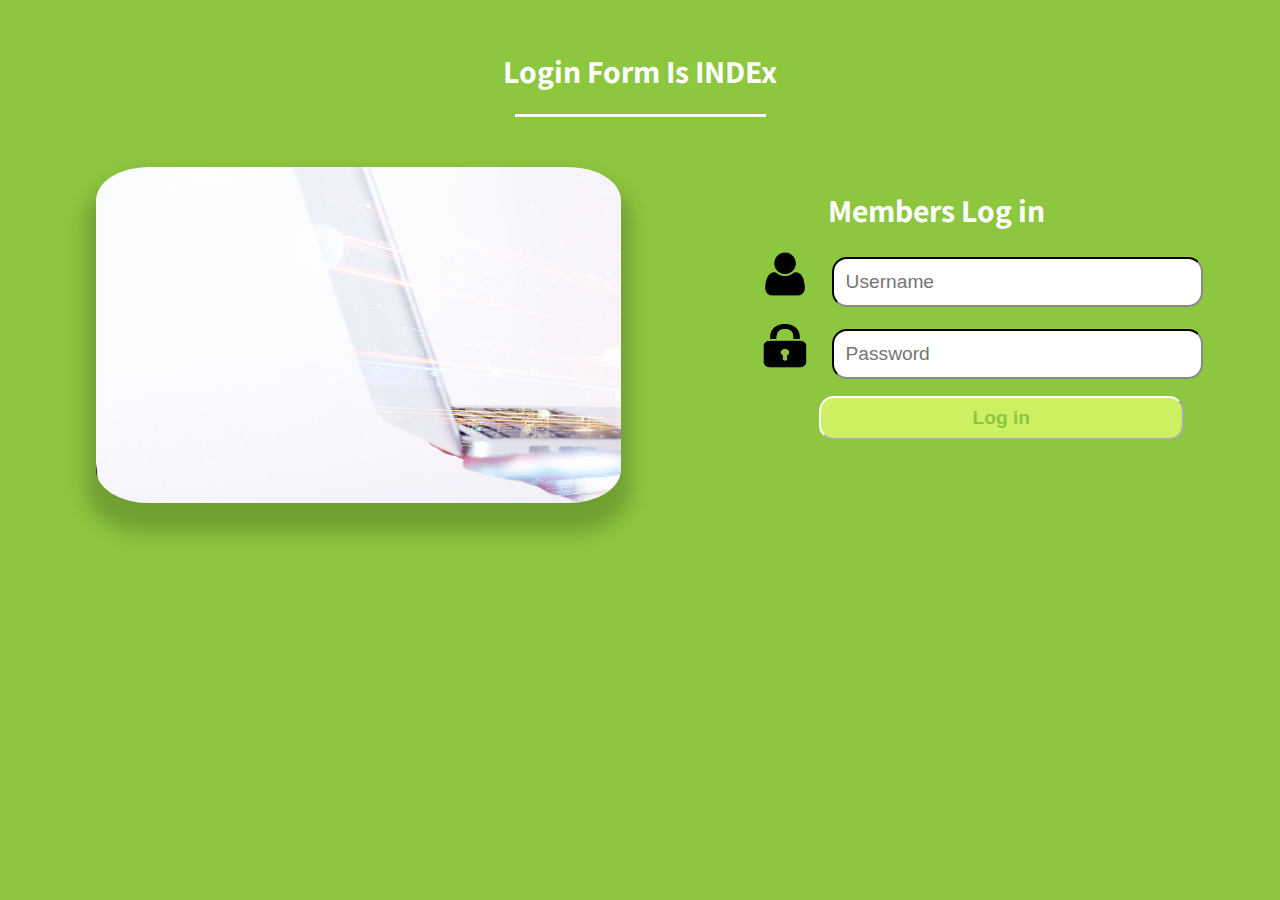
==== index.html @ b6637ca9 "Edit pic3" ====
<!DOCTYPE html>
<html lang="en">
<head>
    <meta charset="UTF-8">
    <meta name="viewport" content="width=device-width, initial-scale=1.0">
    <meta http-equiv="X-UA-Compatible" content="ie=edge">
    <link rel="stylesheet" href="./prototype.css">
    <script src="prototype.js"></script> 
    <style>
        @import url('https://fonts.googleapis.com/css?family=Assistant');
    </style>
</head>
<body>
    <div class="headerM">
        <img width="194" height="70" src="assets/image/logo AIS/Advanc_logo.png">
    </div>
    <div class="header">
        <h1> Login Form Is INDEx</h1>
        <hr width="250" size="4" style="background-color: ivory;max-width: 100%;">
    </div>

    <div class="container">
        <div class="boxA">
            <img class="img2" width="525" hight="330" src="assets/image/icon - page login (Register)/business-bg-endpoint-parallax.jpg">
        </div>
        <div class="boxB">
            <div class="main" id="id01">
                <form name="myform">
                    <div class="mmM">
                        <div>
                            <img style=" border-radius: 10%;width: 44px;height: 44px;max-width: 100%;" src="assets/image/icon - page login (Register)/lock.png">
                        </div>
                        <div>
                            <h1 style="text-align: left;margin: 4px 0px 20px -10px;font-family: Assistant;font-size: 37px"> Members Log in</h1>
                        </div>
                    </div >

                    <div class="mmP">
                        <h1> Members Log in</h1>
                    </div>
                    <div class="icon">
                        <div class="imgIcon">
                            <img class="img22" src="assets/image/icon - page login (Register)/user-icon-symbol-vector-300x300.png">
                        </div>
                        <div class="text1">
                            <input type="text" placeholder="  Username" id="username" required>
                        </div>   
                    </div>
                    <br>
                    <div class="key">
                        <div class="imgIcon">
                            <img class="img22" src="assets/image/icon - page login (Register)/lock.png">
                        </div>
                        <div class="text1">
                            <input type="text" placeholder="  Password" id="password" required>
                        </div>
                    </div>
                    <br>
                    <div class="btn">
                       <div class="space">

                       </div>
                       
                       <div>
                        <button id="myBtn" class="input2">Log in</button>     

                        <div id="myModal" class="modal">
                            <div class="modal-content">
                            <span class="close">&times;</span>
                                
                                <div class="lds-ring"><div></div></div>
                               
                                <p class="p1" >LOADING...</p>
                                
                                <p class="p2" >Provisioning Site</p>
                                <p class="p3" > Please wait while the sites are being provisioned</p>
                            </div>
                        </div>


                        <div id="myModal2" class="modal">
                            <div class="modal-content">
                            <span class="close2">&times;</span>
                                    
                                <div class="svg-icon-success">
                                    <svg xmlns="http://www.w3.org/2000/svg" viewBox="0 0 90.27 90.27">
                                        <circle class="circle" cx="45.14" cy="45.14" r="45.14"/>
                                        <polyline class="circle-check" points="63.4 28.8 37.93 63.47 24.87 50.52"/>
                                    </svg>
                                </div> 

                                <div style="margin: 30px 0px 0px 0px;width:100%">
                                    <a class="input3" style="color: #ffffff;width: 350px">Log in Successfully</a>
                                </div>
                            </div>
                        </div>



<br>

<!--                             <div id="myModal2" class="modal">          
                                    <div class="modal-content">
                                        <span class="close">&times;</span>
                                        <div class="svg-icon-success">
                                                <svg xmlns="http://www.w3.org/2000/svg" viewBox="0 0 90.27 90.27">
                                                    <circle class="circle" cx="45.14" cy="45.14" r="45.14"/>
                                                    <polyline class="circle-check" points="63.4 28.8 37.93 63.47 24.87 50.52"/>
                                                </svg>
                                                </div> 
                                                <br>
                                                <br>
                                                <a class="input3" >Log in Successfully</a>                   
                                    </div>
                                    </div> -->
                              
                                    </div>
                        </div>
                    </div>
                </form>
            </div>
        </div>
    </div>

</body>
<script src="t2.js"></script>

</html>
---- prototype.css ----
body{
    margin: 50px 50px;
    background-color: #8DC63F;
}

.header{
    grid-area: header;
    align-self: center;
    text-align: center;
}

.headerM{
  display: none;
}

h1{
    text-align: center;
    color: white;
    font-family: Assistant;
}

.img2{
    border-radius: 10%;
    box-shadow: 0 20px 20px 10px rgba(0, 0, 0, 0.2);
    max-width: 100%; 
    margin: 0px 5px 0px 0px;
}

.img22{
    border-radius: 0%;
    max-width: 100%; 
    height: 44px;
    width: 44px;
    box-shadow: 0px 0px 0px 0px;
    margin: 0px 20px 0px 0px;
}

.mmM{
  display: none;
  grid-template-columns: 15% 85%;
  text-align: left;
}

.mmP{
  margin: 0px 0px 0px -50px;
}

input {
    margin: 0;
    max-width: 100%; 
    width: 365px;
    height: 44px;
    font-size: 120%;
    border-color: #333;
    border-radius: 15px;
    padding: 1px;
  }

  .input2 {
    margin: 0px 0px 0px -80px;
    max-width: 100%; 
    width: 365px;
    height: 44px;
    font-size: 120%;
    font-weight: bold;
    color: #8DC63F;
    border-color: #ffffff;
    background-color: #cdef62;
    border-radius: 12px;
    text-align: center;
    padding: 2px; 
  }

  .input3 {
    max-width: 100%; 
    width: 365px;
    height: 44px;
    font-size: 150%;
    font-weight: bold;
    color: #ffffff;
    border-color: #ffffff;
    background-color: #32A432;
    border-radius: 5px;
    text-align: center;
    padding:8px; 
  }
  
  /* form login*/
.container {
    display: grid;
    height: 30vh;
    margin: 50px 0px 0px 0px;
    grid-gap: 20px;
    grid-template-areas: 
    "a  b"
  } 

.boxA{
    grid-area: a;
    align-self: center;
    text-align: center;
    max-width: 100%;
}

.boxB{
    grid-area: b;
}

 /* inside login form*/
  .main {
    display: grid;
    height: 30vh;
    grid-gap: 20px;
    grid-template-areas: 
    "icon"
    "key"
    "btn"
  }  

  .icon{
    grid-area: icon;
    text-align: right;
    max-width: 100%;
    display: grid;
    grid-template-columns: 25% 75%;
}

.text1{
  text-align: left;
  width: 365px;
  height: 44px;
  margin: 5px;
}

.key{
    grid-area: key;
    text-align: right;
    max-width: 100%;
    display: grid;
    grid-template-columns: 25% 75%;
}

.btn{
    grid-area: btn;
    text-align: center;
    max-width: 100%;
    margin: 0px 0px 0px 30px;
}

.p1 {
  font-size: 35px;
  margin: 20px;
  font-weight: bold;
  color: #616161;
  font-family: Assistant;
}

.p2 {
  font-size: 25px;
color: #616161;
font-family: Assistant;
text-align: center;
margin: 180px 0px 0px 0px;
}

.p3 {
  font-size: 25px;
  color: #616161;
  font-family: Assistant;
  text-align: center;
  margin: -1px 0px 0px 0px;

}


.modal {
  display: none; /* Hidden by default */
  position: fixed; /* Stay in place */
  z-index: 1; /* Sit on top */
  padding-top: 100px; /* Location of the box */
  left: 0;
  top: 0;
  width: 100%; /* Full width */
  height: 100%; /* Full height */
  overflow: auto; /* Enable scroll if needed */
  background-color: rgb(0,0,0); /* Fallback color */
  background-color: rgba(0,0,0,0.4); /* Black w/ opacity */
}

/* Modal Content */
.modal-content {
  background-color: #ffffff;
  margin: auto;
  padding: 25px;
  border: 1px solid #888;
  width: 1008px;
  height: 564px;
  opacity: 0.8;
  filter: alpha(opacity=40);
}

/* The Close Button */
.close {
  color: #aaaaaa;
  float: right;
  font-size: 28px;
  font-weight: bold;
}

.close:hover,
.close:focus {
  color: #000;
  text-decoration: none;
  cursor: pointer;
}

.close2 {
  color: #aaaaaa;
  float: right;
  font-size: 28px;
  font-weight: bold;
}

.close2:hover,
.close2:focus {
  color: #000;
  text-decoration: none;
  cursor: pointer;
}

.lds-ring {
  display: inline-block;
  position: relative;
  width: 64px;
  height: 64px;
  margin: 60px 0px 0px 0px;
}

.lds-ring div {
  box-sizing: border-box;
  display: block;
  position: absolute;
  width: 51px;
  height: 51px;
  margin: 6px;
  border: 6px solid rgb(0, 0, 0);
  border-radius: 50%;
  animation: lds-ring 1.2s cubic-bezier(0.5, 0, 0.5, 1) infinite;
  border-color: #8DC63F transparent transparent transparent;
}
.lds-ring div:nth-child(1) {
  animation-delay: -0.45s;
}
.lds-ring div:nth-child(2) {
  animation-delay: -0.3s;
}
.lds-ring div:nth-child(3) {
  animation-delay: -0.15s;
}
@keyframes lds-ring {
  0% {
    transform: rotate(0deg);
  }
  100% {
    transform: rotate(360deg);
  }
}


.circle {
  fill: #32A432;
}
.circle-check {
  fill: none;
  stroke: #fff;
  stroke-linecap: round;
  stroke-miterlimit: 10;
  stroke-width: 4px;
}

.circle-2 {
fill: crimson;
}
.x {
opacity: 1.5;
}
.x-single {
fill: #fff;
}

.svg-icon-success,
.svg-icon-error {
width: 100px;
height: 100px;
display: inline-block;
top: 50%;
left: 40%;
margin: 25px 0 0 -25px;
opacity: 0;
transform: translate3d(0, -3000px, 0);
}

.svg-icon-error {
left: initial;
right: 40%;
margin: -25px -25px 0 0;
}

.svg-icon-success .circle-check {
fill: none;
fill-opacity: 0;
stroke: #fff;
stroke-width: 4px;
stroke-dasharray: 0 100;
}

.svg-icon-success.is-animated,
.svg-icon-error.is-animated {
animation-name: bounceInDown;
animation-duration: 0.8s;
animation-fill-mode: both;
margin: 200px 0px 0px 10px;
}

.svg-icon-success.is-animated .circle-check {
animation-name: dasharray;
animation-duration: 0.5s;
animation-delay: 0.3s;
animation-timing-function: ease-in-out;
animation-fill-mode: both;
}

.svg-icon-error.is-animated .x-single {
animation-name: rotate;
animation-duration: 0.5s;
animation-delay: 0.3s;
animation-timing-function: ease-in-out;
animation-fill-mode: both;
transform-origin: 50% 50%;
}


@keyframes bounceInDown {
from, 60%, 75%, 90%, to {
  animation-timing-function: cubic-bezier(0.215, 0.610, 0.355, 1.000);
}

0% {
  opacity: 0;
  transform: translate3d(0, -3000px, 0);
}

60% {
  opacity: 1;
  transform: translate3d(0, 25px, 0);
}

75% {
  transform: translate3d(0, -10px, 0);
}

90% {
  transform: translate3d(0, 5px, 0);
}

to {
  opacity: 1;
  transform: none;
}
}

@keyframes dasharray {
0% {
  stroke-dasharray: 0 100;
}

100% {
  stroke-dasharray: 100 0;
}
}

@keyframes rotate {
0% {
  transform: rotate(0);
}

100% {
  transform: rotate(315deg);
}
}

/* ++++++++++++++++++++ mobile resolution ++++++++++++++++++++*/

@media (max-width: 1366px){
  .main{
      display: grid;    
      grid-template-areas: 
    
      "icon"
      "key"
      "btn"
  }
.headerM{
  display: none;
}
  .input2 {
      margin: 0px 0px 0px 50px;
      max-width: 100%; 
      font-size: 120%;
      font-weight: bold;
      color: #8DC63F;
      border-color: #ffffff;
      background-color: #cdef62;
      border-radius: 15px;
      text-align: center;
      padding: 2px; 
    }

    .modal-content {
      background-color: #ffffff;
      margin: auto;
      padding: 25px;
      border: 1px solid #888;
      width: 1008px;
      height: 464px;
      opacity: 0.8;
      filter: alpha(opacity=40);
    }
}

@media (max-width: 750px){
    .main{
        display: grid;    
        grid-template-areas: 
      
        "icon"
        "key"
        "btn"
    }
    /* input {
        margin: 0;
        max-width: 100%; 
        width: 250px;
        height: 44px;
        font-size: 150%;
        border-color: #333;
        border-radius: 15px;
        padding: 1px;
    } */

    .input2 {
        margin: 0px 0px 0px 75px;
        max-width: 100%; 
        /* width: 250px;
        height: 44px; */
        font-size: 120%;
        font-weight: bold;
        color: #8DC63F;
        border-color: #ffffff;
        background-color: #cdef62;
        border-radius: 10px;
        text-align: center;
        padding: 2px; 
      }
}

@media (max-width: 500px){
  .main{
      display: grid;    
      grid-template-areas: 
      "icon"
      "key"
      "btn"
  }

  .header{
    display: none;
  }
  .boxA{
    display: none;
  }
  .img22{
    display: none;
  }
  .imgIcon{
    display: none;
  }
  .mmP{
    display: none;
  }
  .space{
    display: none;
  }

  .text1{
    display: block;
  }

  .headerM{
    display: block;
  }

  .mmM{
    display: block;
    text-align: center;
    max-width: 100%;
    display: grid;
    grid-template-columns: 25% 75%;
}

.btn{
  grid-area: btn;
  text-align: center;
  max-width: 100%;
  margin: 10px 0px 0px -35px;
}

  input {
      margin: 0;
      max-width: 100%; 
      width: 440px;
      height: 44px;
      font-size: 100%;
      border-color: #e6e6e6;
      border-radius: 10px; 
  }

  .input2 {
      margin: 0px 0px 0px 75px;
      max-width: 100%; 
      width: 200px;
      height: 44px;
      border-color: #ffffff;
      background-color: #cdef62;
    }

    .modal-content {
      background-color: #ffffff;
      margin: auto;
      padding: 25px;
      width: 300px;
      height: 350px;
      opacity: 0.8;
      filter: alpha(opacity=40);
  }

  .close {
    color: #aaaaaa;
    float: right;
    font-size: 28px;
    font-weight: bold;
    margin: -15px;
}

.lds-ring {
  display: inline-block;
  position: relative;
  width: 64px;
  height: 64px;
  margin: 30px 0px 0px 0px;
}

.p1 {
  font-size: 30px;
  margin: 20px;
  font-weight: bold;
  color: #616161;
  font-family: Assistant;
}

.p2 {
  font-size: 20px;
color: #616161;
font-family: Assistant;
text-align: center;
margin: 140px 0px 0px 0px;
}

.p3 {
  font-size: 15px;
  color: #616161;
  font-family: Assistant;
  text-align: center;
  margin: -1px 0px 0px 0px;

}

}
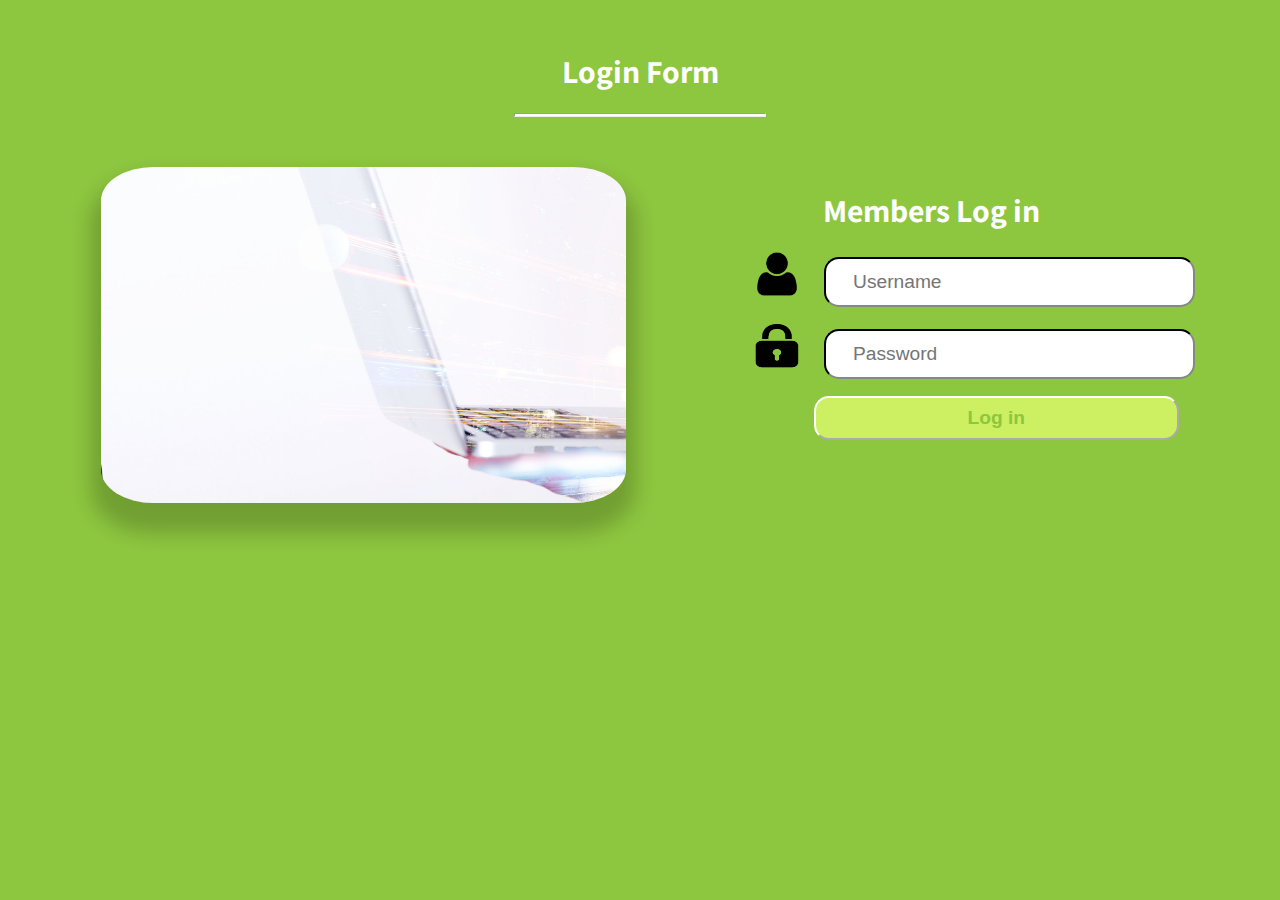
==== commit 346da9e3: "edit java and css" ====
--- a/index.html
+++ b/index.html
@@ -12,23 +12,23 @@
 </head>
 <body>
     <div class="headerM">
-        <img width="194" height="70" src="assets/image/logo AIS/Advanc_logo.png">
+        <img width="194" height="70" src="./assets/image/logo AIS/Advanc_logo.png">
     </div>
     <div class="header">
-        <h1> Login Form Is INDEx</h1>
+        <h1> Login Form </h1>
         <hr width="250" size="4" style="background-color: ivory;max-width: 100%;">
     </div>
 
     <div class="container">
         <div class="boxA">
-            <img class="img2" width="525" hight="330" src="assets/image/icon - page login (Register)/business-bg-endpoint-parallax.jpg">
+            <img class="img2" width="525" hight="330" src="./assets/image/icon - page login (Register)/business-bg-endpoint-parallax.jpg">
         </div>
         <div class="boxB">
             <div class="main" id="id01">
                 <form name="myform">
                     <div class="mmM">
                         <div>
-                            <img style=" border-radius: 10%;width: 44px;height: 44px;max-width: 100%;" src="assets/image/icon - page login (Register)/lock.png">
+                            <img style=" border-radius: 10%;width: 40px;height: 44px;max-width: 100%;" src="./assets/image/icon - page login (Register)/lock.png">
                         </div>
                         <div>
                             <h1 style="text-align: left;margin: 4px 0px 20px -10px;font-family: Assistant;font-size: 37px"> Members Log in</h1>
@@ -40,7 +40,7 @@
                     </div>
                     <div class="icon">
                         <div class="imgIcon">
-                            <img class="img22" src="assets/image/icon - page login (Register)/user-icon-symbol-vector-300x300.png">
+                            <img class="img22" src="./assets/image/icon - page login (Register)/user-icon-symbol-vector-300x300.png">
                         </div>
                         <div class="text1">
                             <input type="text" placeholder="  Username" id="username" required>
@@ -49,7 +49,7 @@
                     <br>
                     <div class="key">
                         <div class="imgIcon">
-                            <img class="img22" src="assets/image/icon - page login (Register)/lock.png">
+                            <img class="img22" src="./assets/image/icon - page login (Register)/lock.png">
                         </div>
                         <div class="text1">
                             <input type="text" placeholder="  Password" id="password" required>
--- a/prototype.css
+++ b/prototype.css
@@ -54,6 +54,7 @@
     border-color: #333;
     border-radius: 15px;
     padding: 1px;
+    text-indent: 15px;
   }
 
   .input2 {
@@ -90,7 +91,7 @@
     display: grid;
     height: 30vh;
     margin: 50px 0px 0px 0px;
-    grid-gap: 20px;
+    grid-gap: -10px;
     grid-template-areas: 
     "a  b"
   } 
@@ -171,6 +172,7 @@
   margin: -1px 0px 0px 0px;
 
 }
+
 
 
 .modal {
@@ -400,9 +402,11 @@
       "key"
       "btn"
   }
+
 .headerM{
   display: none;
 }
+
   .input2 {
       margin: 0px 0px 0px 50px;
       max-width: 100%; 
@@ -432,27 +436,25 @@
     .main{
         display: grid;    
         grid-template-areas: 
-      
         "icon"
         "key"
         "btn"
     }
-    /* input {
+
+    input {
         margin: 0;
         max-width: 100%; 
         width: 250px;
         height: 44px;
         font-size: 150%;
-        border-color: #333;
+        border-color: #e6e6e6;
         border-radius: 15px;
         padding: 1px;
-    } */
+    }
 
     .input2 {
         margin: 0px 0px 0px 75px;
         max-width: 100%; 
-        /* width: 250px;
-        height: 44px; */
         font-size: 120%;
         font-weight: bold;
         color: #8DC63F;
@@ -582,7 +584,6 @@
   font-family: Assistant;
   text-align: center;
   margin: -1px 0px 0px 0px;
-
-}
-
-}
+}
+
+}
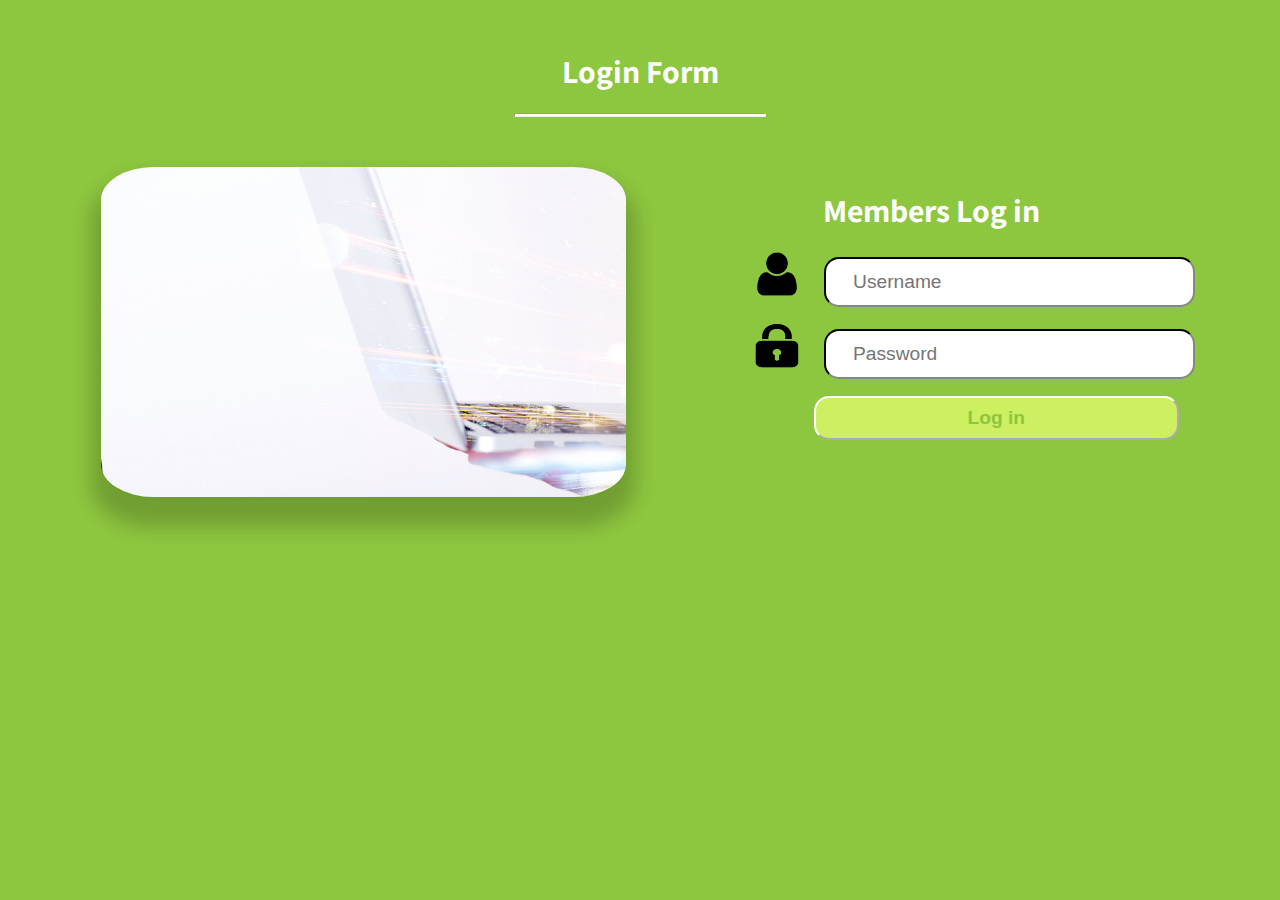
==== commit 4a80e661: "fixed code" ====
--- a/index.html
+++ b/index.html
@@ -5,15 +5,16 @@
     <meta name="viewport" content="width=device-width, initial-scale=1.0">
     <meta http-equiv="X-UA-Compatible" content="ie=edge">
     <link rel="stylesheet" href="./prototype.css">
-    <script src="prototype.js"></script> 
     <style>
         @import url('https://fonts.googleapis.com/css?family=Assistant');
     </style>
 </head>
+
 <body>
-    <div class="headerM">
+    <div class="headerMobile">
         <img width="194" height="70" src="./assets/image/logo AIS/Advanc_logo.png">
     </div>
+
     <div class="header">
         <h1> Login Form </h1>
         <hr width="250" size="4" style="background-color: ivory;max-width: 100%;">
@@ -21,66 +22,70 @@
 
     <div class="container">
         <div class="boxA">
-            <img class="img2" width="525" hight="330" src="./assets/image/icon - page login (Register)/business-bg-endpoint-parallax.jpg">
+            <img class="imgBoxA" src="./assets/image/icon - page login (Register)/business-bg-endpoint-parallax.jpg">
         </div>
+
         <div class="boxB">
             <div class="main" id="id01">
                 <form name="myform">
-                    <div class="mmM">
+                    
+                    <div class="logoMobile">
                         <div>
-                            <img style=" border-radius: 10%;width: 40px;height: 44px;max-width: 100%;" src="./assets/image/icon - page login (Register)/lock.png">
+                            <img class="lock" src="./assets/image/icon - page login (Register)/lock.png">
                         </div>
                         <div>
-                            <h1 style="text-align: left;margin: 4px 0px 20px -10px;font-family: Assistant;font-size: 37px"> Members Log in</h1>
+                            <h1 class="textmember" > Members Log in</h1>
                         </div>
                     </div >
 
-                    <div class="mmP">
+                    <div class="logoPage">
                         <h1> Members Log in</h1>
                     </div>
-                    <div class="icon">
+                    
+                    <div class="username">
                         <div class="imgIcon">
-                            <img class="img22" src="./assets/image/icon - page login (Register)/user-icon-symbol-vector-300x300.png">
+                            <img class="iconPage" src="./assets/image/icon - page login (Register)/user-icon-symbol-vector-300x300.png">
                         </div>
                         <div class="text1">
                             <input type="text" placeholder="  Username" id="username" required>
                         </div>   
                     </div>
+
                     <br>
-                    <div class="key">
+
+                    <div class="password">
                         <div class="imgIcon">
-                            <img class="img22" src="./assets/image/icon - page login (Register)/lock.png">
+                            <img class="iconPage" src="./assets/image/icon - page login (Register)/lock.png">
                         </div>
                         <div class="text1">
                             <input type="text" placeholder="  Password" id="password" required>
                         </div>
                     </div>
+
                     <br>
+
                     <div class="btn">
-                       <div class="space">
-
-                       </div>
+                       <div class="space"></div>
                        
-                       <div>
-                        <button id="myBtn" class="input2">Log in</button>     
+                        <div>
+                        <button id="myBtn" class="btnLogin">Log in</button>     
 
                         <div id="myModal" class="modal">
                             <div class="modal-content">
-                            <span class="close">&times;</span>
+                                <span class="close">&times;</span>
                                 
                                 <div class="lds-ring"><div></div></div>
                                
                                 <p class="p1" >LOADING...</p>
                                 
                                 <p class="p2" >Provisioning Site</p>
-                                <p class="p3" > Please wait while the sites are being provisioned</p>
+                                <p class="p3" >Please wait while the sites are being provisioned</p>
                             </div>
                         </div>
 
-
                         <div id="myModal2" class="modal">
                             <div class="modal-content">
-                            <span class="close2">&times;</span>
+                                <span class="close2">&times;</span>
                                     
                                 <div class="svg-icon-success">
                                     <svg xmlns="http://www.w3.org/2000/svg" viewBox="0 0 90.27 90.27">
@@ -90,39 +95,19 @@
                                 </div> 
 
                                 <div style="margin: 30px 0px 0px 0px;width:100%">
-                                    <a class="input3" style="color: #ffffff;width: 350px">Log in Successfully</a>
+                                    <a class="loginSuccess" >Log in Successfully</a>
                                 </div>
                             </div>
                         </div>
-
-
-
-<br>
-
-<!--                             <div id="myModal2" class="modal">          
-                                    <div class="modal-content">
-                                        <span class="close">&times;</span>
-                                        <div class="svg-icon-success">
-                                                <svg xmlns="http://www.w3.org/2000/svg" viewBox="0 0 90.27 90.27">
-                                                    <circle class="circle" cx="45.14" cy="45.14" r="45.14"/>
-                                                    <polyline class="circle-check" points="63.4 28.8 37.93 63.47 24.87 50.52"/>
-                                                </svg>
-                                                </div> 
-                                                <br>
-                                                <br>
-                                                <a class="input3" >Log in Successfully</a>                   
-                                    </div>
-                                    </div> -->
                               
-                                    </div>
                         </div>
                     </div>
                 </form>
             </div>
         </div>
     </div>
+</body>
 
-</body>
-<script src="t2.js"></script>
+<script src="prototype.js"></script>
 
 </html>--- a/prototype.css
+++ b/prototype.css
@@ -1,129 +1,131 @@
 body{
-    margin: 50px 50px;
-    background-color: #8DC63F;
+  margin: 50px 50px;
+  background-color: #8DC63F;
 }
 
 .header{
-    grid-area: header;
-    align-self: center;
-    text-align: center;
-}
-
-.headerM{
+  grid-area: header;
+  align-self: center;
+  text-align: center;
+}
+
+.headerMobile{
   display: none;
 }
 
 h1{
-    text-align: center;
-    color: white;
-    font-family: Assistant;
-}
-
-.img2{
-    border-radius: 10%;
-    box-shadow: 0 20px 20px 10px rgba(0, 0, 0, 0.2);
-    max-width: 100%; 
-    margin: 0px 5px 0px 0px;
-}
-
-.img22{
-    border-radius: 0%;
-    max-width: 100%; 
-    height: 44px;
-    width: 44px;
-    box-shadow: 0px 0px 0px 0px;
-    margin: 0px 20px 0px 0px;
-}
-
-.mmM{
+  text-align: center;
+  color: white;
+  font-family: Assistant;
+}
+
+.imgBoxA{
+  border-radius: 10%;
+  width:525px;
+  height: 330px; 
+  box-shadow: 0 20px 20px 10px rgba(0, 0, 0, 0.2);
+  max-width: 100%; 
+  margin: 0px 5px 0px 0px;
+}
+
+.iconPage{
+  border-radius: 0%;
+  max-width: 100%; 
+  height: 44px;
+  width: 44px;
+  box-shadow: 0px 0px 0px 0px;
+  margin: 0px 20px 0px 0px;
+}
+
+.logoMobile{
   display: none;
   grid-template-columns: 15% 85%;
   text-align: left;
 }
 
-.mmP{
+.logoPage{
   margin: 0px 0px 0px -50px;
 }
 
 input {
-    margin: 0;
-    max-width: 100%; 
-    width: 365px;
-    height: 44px;
-    font-size: 120%;
-    border-color: #333;
-    border-radius: 15px;
-    padding: 1px;
-    text-indent: 15px;
-  }
-
-  .input2 {
-    margin: 0px 0px 0px -80px;
-    max-width: 100%; 
-    width: 365px;
-    height: 44px;
-    font-size: 120%;
-    font-weight: bold;
-    color: #8DC63F;
-    border-color: #ffffff;
-    background-color: #cdef62;
-    border-radius: 12px;
-    text-align: center;
-    padding: 2px; 
-  }
-
-  .input3 {
-    max-width: 100%; 
-    width: 365px;
-    height: 44px;
-    font-size: 150%;
-    font-weight: bold;
-    color: #ffffff;
-    border-color: #ffffff;
-    background-color: #32A432;
-    border-radius: 5px;
-    text-align: center;
-    padding:8px; 
-  }
+  margin: 0;
+  max-width: 100%; 
+  width: 365px;
+  height: 44px;
+  font-size: 120%;
+  border-color: #333;
+  border-radius: 15px;
+  padding: 1px;
+  text-indent: 15px;
+  }
+
+.btnLogin {
+  margin: 0px 0px 0px -80px;
+  max-width: 100%; 
+  width: 365px;
+  height: 44px;
+  font-size: 120%;
+  font-weight: bold;
+  color: #8DC63F;
+  border-color: #ffffff;
+  background-color: #cdef62;
+  border-radius: 12px;
+  text-align: center;
+  padding: 2px; 
+}
+
+.loginSuccess {
+  max-width: 100%; 
+  width: 365px;
+  height: 44px;
+  font-size: 150%;
+  font-weight: bold;
+  color: #ffffff;
+  border-color: #ffffff;
+  background-color: #32A432;
+  border-radius: 5px;
+  text-align: center;
+  padding:8px; 
+}
   
   /* form login*/
 .container {
-    display: grid;
-    height: 30vh;
-    margin: 50px 0px 0px 0px;
-    grid-gap: -10px;
-    grid-template-areas: 
-    "a  b"
-  } 
+  display: grid;
+  height: 30vh;
+  margin: 50px 0px 0px 0px;
+  grid-gap: -10px;
+  grid-template-areas: 
+  "a  b"
+} 
 
 .boxA{
-    grid-area: a;
-    align-self: center;
-    text-align: center;
-    max-width: 100%;
+  grid-area: a;
+  align-self: center;
+  text-align: center;
+  max-width: 100%;
 }
 
 .boxB{
-    grid-area: b;
+  grid-area: b;
 }
 
  /* inside login form*/
-  .main {
-    display: grid;
-    height: 30vh;
-    grid-gap: 20px;
-    grid-template-areas: 
-    "icon"
-    "key"
-    "btn"
-  }  
-
-  .icon{
-    grid-area: icon;
-    text-align: right;
-    max-width: 100%;
-    display: grid;
-    grid-template-columns: 25% 75%;
+.main {
+  display: grid;
+  height: 30vh;
+  grid-gap: 20px;
+  grid-template-areas: 
+  "username"
+  "password"
+  "btn"
+}  
+
+.username{
+  grid-area: username;
+  text-align: right;
+  max-width: 100%;
+  display: grid;
+  grid-template-columns: 25% 75%;
 }
 
 .text1{
@@ -133,19 +135,19 @@
   margin: 5px;
 }
 
-.key{
-    grid-area: key;
-    text-align: right;
-    max-width: 100%;
-    display: grid;
-    grid-template-columns: 25% 75%;
+.password{
+  grid-area: password;
+  text-align: right;
+  max-width: 100%;
+  display: grid;
+  grid-template-columns: 25% 75%;
 }
 
 .btn{
-    grid-area: btn;
-    text-align: center;
-    max-width: 100%;
-    margin: 0px 0px 0px 30px;
+  grid-area: btn;
+  text-align: center;
+  max-width: 100%;
+  margin: 0px 0px 0px 30px;
 }
 
 .p1 {
@@ -158,10 +160,10 @@
 
 .p2 {
   font-size: 25px;
-color: #616161;
-font-family: Assistant;
-text-align: center;
-margin: 180px 0px 0px 0px;
+  color: #616161;
+  font-family: Assistant;
+  text-align: center;
+  margin: 180px 0px 0px 0px;
 }
 
 .p3 {
@@ -170,21 +172,18 @@
   font-family: Assistant;
   text-align: center;
   margin: -1px 0px 0px 0px;
-
-}
-
-
+}
 
 .modal {
-  display: none; /* Hidden by default */
+  display: none; 
   position: fixed; /* Stay in place */
   z-index: 1; /* Sit on top */
   padding-top: 100px; /* Location of the box */
   left: 0;
   top: 0;
-  width: 100%; /* Full width */
-  height: 100%; /* Full height */
-  overflow: auto; /* Enable scroll if needed */
+  width: 100%; 
+  height: 100%; 
+  overflow: auto; /* Enable scroll if you needed */
   background-color: rgb(0,0,0); /* Fallback color */
   background-color: rgba(0,0,0,0.4); /* Black w/ opacity */
 }
@@ -250,6 +249,7 @@
   animation: lds-ring 1.2s cubic-bezier(0.5, 0, 0.5, 1) infinite;
   border-color: #8DC63F transparent transparent transparent;
 }
+
 .lds-ring div:nth-child(1) {
   animation-delay: -0.45s;
 }
@@ -259,6 +259,7 @@
 .lds-ring div:nth-child(3) {
   animation-delay: -0.15s;
 }
+
 @keyframes lds-ring {
   0% {
     transform: rotate(0deg);
@@ -279,215 +280,226 @@
   stroke-miterlimit: 10;
   stroke-width: 4px;
 }
-
 .circle-2 {
-fill: crimson;
+  fill: crimson;
 }
 .x {
-opacity: 1.5;
+  opacity: 1.5;
 }
 .x-single {
-fill: #fff;
+  fill: #fff;
 }
 
 .svg-icon-success,
 .svg-icon-error {
-width: 100px;
-height: 100px;
-display: inline-block;
-top: 50%;
-left: 40%;
-margin: 25px 0 0 -25px;
-opacity: 0;
-transform: translate3d(0, -3000px, 0);
+  width: 100px;
+  height: 100px;
+  display: inline-block;
+  top: 50%;
+  left: 40%;
+  margin: 25px 0 0 -25px;
+  opacity: 0;
+  transform: translate3d(0, -3000px, 0);
 }
 
 .svg-icon-error {
-left: initial;
-right: 40%;
-margin: -25px -25px 0 0;
+  left: initial;
+  right: 40%;
+  margin: -25px -25px 0 0;
 }
 
 .svg-icon-success .circle-check {
-fill: none;
-fill-opacity: 0;
-stroke: #fff;
-stroke-width: 4px;
-stroke-dasharray: 0 100;
+  fill: none;
+  fill-opacity: 0;
+  stroke: #fff;
+  stroke-width: 4px;
+  stroke-dasharray: 0 100;
 }
 
 .svg-icon-success.is-animated,
 .svg-icon-error.is-animated {
-animation-name: bounceInDown;
-animation-duration: 0.8s;
-animation-fill-mode: both;
-margin: 200px 0px 0px 10px;
+  animation-name: bounceInDown;
+  animation-duration: 0.8s;
+  animation-fill-mode: both;
+  margin: 180px 0px 0px 10px;
 }
 
 .svg-icon-success.is-animated .circle-check {
-animation-name: dasharray;
-animation-duration: 0.5s;
-animation-delay: 0.3s;
-animation-timing-function: ease-in-out;
-animation-fill-mode: both;
+  animation-name: dasharray;
+  animation-duration: 0.5s;
+  animation-delay: 0.3s;
+  animation-timing-function: ease-in-out;
+  animation-fill-mode: both;
 }
 
 .svg-icon-error.is-animated .x-single {
-animation-name: rotate;
-animation-duration: 0.5s;
-animation-delay: 0.3s;
-animation-timing-function: ease-in-out;
-animation-fill-mode: both;
-transform-origin: 50% 50%;
-}
-
+  animation-name: rotate;
+  animation-duration: 0.5s;
+  animation-delay: 0.3s;
+  animation-timing-function: ease-in-out;
+  animation-fill-mode: both;
+  transform-origin: 50% 50%;
+}
 
 @keyframes bounceInDown {
-from, 60%, 75%, 90%, to {
-  animation-timing-function: cubic-bezier(0.215, 0.610, 0.355, 1.000);
-}
-
-0% {
-  opacity: 0;
-  transform: translate3d(0, -3000px, 0);
-}
-
-60% {
-  opacity: 1;
-  transform: translate3d(0, 25px, 0);
-}
-
-75% {
-  transform: translate3d(0, -10px, 0);
-}
-
-90% {
-  transform: translate3d(0, 5px, 0);
-}
-
-to {
-  opacity: 1;
-  transform: none;
-}
+  from, 60%, 75%, 90%, to {
+    animation-timing-function: cubic-bezier(0.215, 0.610, 0.355, 1.000);
+  }
+  0% {
+    opacity: 0;
+    transform: translate3d(0, -3000px, 0);
+  }
+  60% {
+    opacity: 1;
+    transform: translate3d(0, 25px, 0);
+  }
+  75% {
+    transform: translate3d(0, -10px, 0);
+  }
+  90% {
+    transform: translate3d(0, 5px, 0);
+  }
+  to {
+    opacity: 1;
+    transform: none;
+  }
 }
 
 @keyframes dasharray {
-0% {
-  stroke-dasharray: 0 100;
-}
-
-100% {
-  stroke-dasharray: 100 0;
-}
+  0% {
+    stroke-dasharray: 0 100;
+  }
+  100% {
+    stroke-dasharray: 100 0;
+  }
 }
 
 @keyframes rotate {
-0% {
-  transform: rotate(0);
-}
-
-100% {
-  transform: rotate(315deg);
-}
+  0% {
+    transform: rotate(0);
+  }
+  100% {
+    transform: rotate(315deg);
+  }
 }
 
 /* ++++++++++++++++++++ mobile resolution ++++++++++++++++++++*/
-
 @media (max-width: 1366px){
+  .main{
+    display: grid;    
+    grid-template-areas: 
+  
+    "username"
+    "password"
+    "btn"
+  }
+
+  .headerMobile{
+    display: none;
+  }
+
+  .btnLogin {
+    margin: 0px 0px 0px 50px;
+    max-width: 100%; 
+    font-size: 120%;
+    font-weight: bold;
+    color: #8DC63F;
+    border-color: #ffffff;
+    background-color: #cdef62;
+    border-radius: 15px;
+    text-align: center;
+    padding: 2px; 
+  }
+
+  .modal-content {
+    background-color: #ffffff;
+    margin: auto;
+    padding: 25px;
+    border: 1px solid #888;
+    width: 1008px;
+    height: 464px;
+    opacity: 0.8;
+    filter: alpha(opacity=40);
+  }
+}
+
+@media (max-width: 750px){
+  .main{
+    display: grid;    
+    grid-template-areas: 
+    "username"
+    "password"
+    "btn"
+  }
+
+  input {
+    margin: 0;
+    max-width: 100%; 
+    width: 250px;
+    height: 44px;
+    font-size: 150%;
+    border-color: #e6e6e6;
+    border-radius: 15px;
+    padding: 1px;
+  }
+
+  .btnLogin {
+    margin: 0px 0px 0px 75px;
+    max-width: 100%; 
+    font-size: 120%;
+    font-weight: bold;
+    color: #8DC63F;
+    border-color: #ffffff;
+    background-color: #cdef62;
+    border-radius: 10px;
+    text-align: center;
+    padding: 2px; 
+  }
+}
+
+@media (max-width: 500px){
+  body {
+    margin: 50px 50px 0px 10px;
+  }
+
+  .container {
+    display: grid;
+    height: 30vh;
+    margin: 50px 0px 0px 0px;
+    grid-gap: -10px;
+    grid-template-areas: 
+    "b"
+  } 
+
+  .boxA{
+    display: none;
+  }
+
+  .boxB{
+      grid-area: b;
+  }
+
   .main{
       display: grid;    
       grid-template-areas: 
-    
-      "icon"
-      "key"
+      "username"
+      "password"
       "btn"
   }
 
-.headerM{
-  display: none;
-}
-
-  .input2 {
-      margin: 0px 0px 0px 50px;
-      max-width: 100%; 
-      font-size: 120%;
-      font-weight: bold;
-      color: #8DC63F;
-      border-color: #ffffff;
-      background-color: #cdef62;
-      border-radius: 15px;
-      text-align: center;
-      padding: 2px; 
-    }
-
-    .modal-content {
-      background-color: #ffffff;
-      margin: auto;
-      padding: 25px;
-      border: 1px solid #888;
-      width: 1008px;
-      height: 464px;
-      opacity: 0.8;
-      filter: alpha(opacity=40);
-    }
-}
-
-@media (max-width: 750px){
-    .main{
-        display: grid;    
-        grid-template-areas: 
-        "icon"
-        "key"
-        "btn"
-    }
-
-    input {
-        margin: 0;
-        max-width: 100%; 
-        width: 250px;
-        height: 44px;
-        font-size: 150%;
-        border-color: #e6e6e6;
-        border-radius: 15px;
-        padding: 1px;
-    }
-
-    .input2 {
-        margin: 0px 0px 0px 75px;
-        max-width: 100%; 
-        font-size: 120%;
-        font-weight: bold;
-        color: #8DC63F;
-        border-color: #ffffff;
-        background-color: #cdef62;
-        border-radius: 10px;
-        text-align: center;
-        padding: 2px; 
-      }
-}
-
-@media (max-width: 500px){
-  .main{
-      display: grid;    
-      grid-template-areas: 
-      "icon"
-      "key"
-      "btn"
-  }
-
   .header{
     display: none;
   }
   .boxA{
     display: none;
   }
-  .img22{
+  .iconPage{
     display: none;
   }
   .imgIcon{
     display: none;
   }
-  .mmP{
+  .logoPage{
     display: none;
   }
   .space{
@@ -498,52 +510,89 @@
     display: block;
   }
 
-  .headerM{
+
+  .headerMobile{
     display: block;
   }
 
-  .mmM{
+  .logoMobile{
     display: block;
     text-align: center;
     max-width: 100%;
     display: grid;
     grid-template-columns: 25% 75%;
-}
-
-.btn{
-  grid-area: btn;
-  text-align: center;
-  max-width: 100%;
-  margin: 10px 0px 0px -35px;
-}
+  }
+
+  .btn{
+    grid-area: btn;
+    text-align: center;
+    max-width: 100%;
+    margin: 10px 0px 0px -35px;
+  }
+
+  .lock{
+    border-radius: 10%;
+    width: 38px;
+    height: 42px;
+    max-width: 100%;
+  }
+
+  .textmember{
+    text-align: left;
+    margin: 1px 0px 20px -20px;
+    font-family: Assistant;
+    font-size: 37px
+  }
 
   input {
-      margin: 0;
-      max-width: 100%; 
-      width: 440px;
-      height: 44px;
-      font-size: 100%;
-      border-color: #e6e6e6;
-      border-radius: 10px; 
-  }
-
-  .input2 {
-      margin: 0px 0px 0px 75px;
-      max-width: 100%; 
-      width: 200px;
-      height: 44px;
-      border-color: #ffffff;
-      background-color: #cdef62;
-    }
-
-    .modal-content {
-      background-color: #ffffff;
-      margin: auto;
-      padding: 25px;
-      width: 300px;
-      height: 350px;
-      opacity: 0.8;
-      filter: alpha(opacity=40);
+    margin: 0;
+    max-width: 100%; 
+    width: 355px;
+    height: 44px;
+    font-size: 100%;
+    border-color: #e6e6e6;
+    border-radius: 10px; 
+  }
+
+  .btnLogin {
+    margin: 0px 0px 0px 70px;
+    max-width: 100%; 
+    width: 200px;
+    height: 44px;
+    border-color: #ffffff;
+    background-color: #cdef62;
+  }
+
+  .loginSuccess {
+    max-width: 100%; 
+    width: 365px;
+    height: 44px;
+    font-size: 120%;
+    font-weight: bold;
+    color: #ffffff;
+    border-color: #ffffff;
+    background-color: #32A432;
+    border-radius: 5px;
+    text-align: center;
+    padding:8px; 
+  }
+
+  .modal-content {
+    background-color: #ffffff;
+    margin: auto;
+    padding: 25px;
+    width: 300px;
+    height: 350px;
+    opacity: 0.8;
+    filter: alpha(opacity=40);
+  }
+
+  .svg-icon-success.is-animated,
+  .svg-icon-error.is-animated {
+    animation-name: bounceInDown;
+    animation-duration: 0.8s;
+    animation-fill-mode: both;
+    margin: 100px 0px 0px 10px;
   }
 
   .close {
@@ -552,38 +601,37 @@
     font-size: 28px;
     font-weight: bold;
     margin: -15px;
-}
-
-.lds-ring {
-  display: inline-block;
-  position: relative;
-  width: 64px;
-  height: 64px;
-  margin: 30px 0px 0px 0px;
-}
-
-.p1 {
-  font-size: 30px;
-  margin: 20px;
-  font-weight: bold;
-  color: #616161;
-  font-family: Assistant;
-}
-
-.p2 {
-  font-size: 20px;
-color: #616161;
-font-family: Assistant;
-text-align: center;
-margin: 140px 0px 0px 0px;
-}
-
-.p3 {
-  font-size: 15px;
-  color: #616161;
-  font-family: Assistant;
-  text-align: center;
-  margin: -1px 0px 0px 0px;
-}
-
-}
+  }
+
+  .lds-ring {
+    display: inline-block;
+    position: relative;
+    width: 64px;
+    height: 64px;
+    margin: 30px 0px 0px 0px;
+  }
+
+  .p1 {
+    font-size: 30px;
+    margin: 20px;
+    font-weight: bold;
+    color: #616161;
+    font-family: Assistant;
+  }
+
+  .p2 {
+    font-size: 20px;
+    color: #616161;
+    font-family: Assistant;
+    text-align: center;
+    margin: 140px 0px 0px 0px;
+  }
+
+  .p3 {
+    font-size: 15px;
+    color: #616161;
+    font-family: Assistant;
+    text-align: center;
+    margin: -1px 0px 0px 0px;
+  }
+}
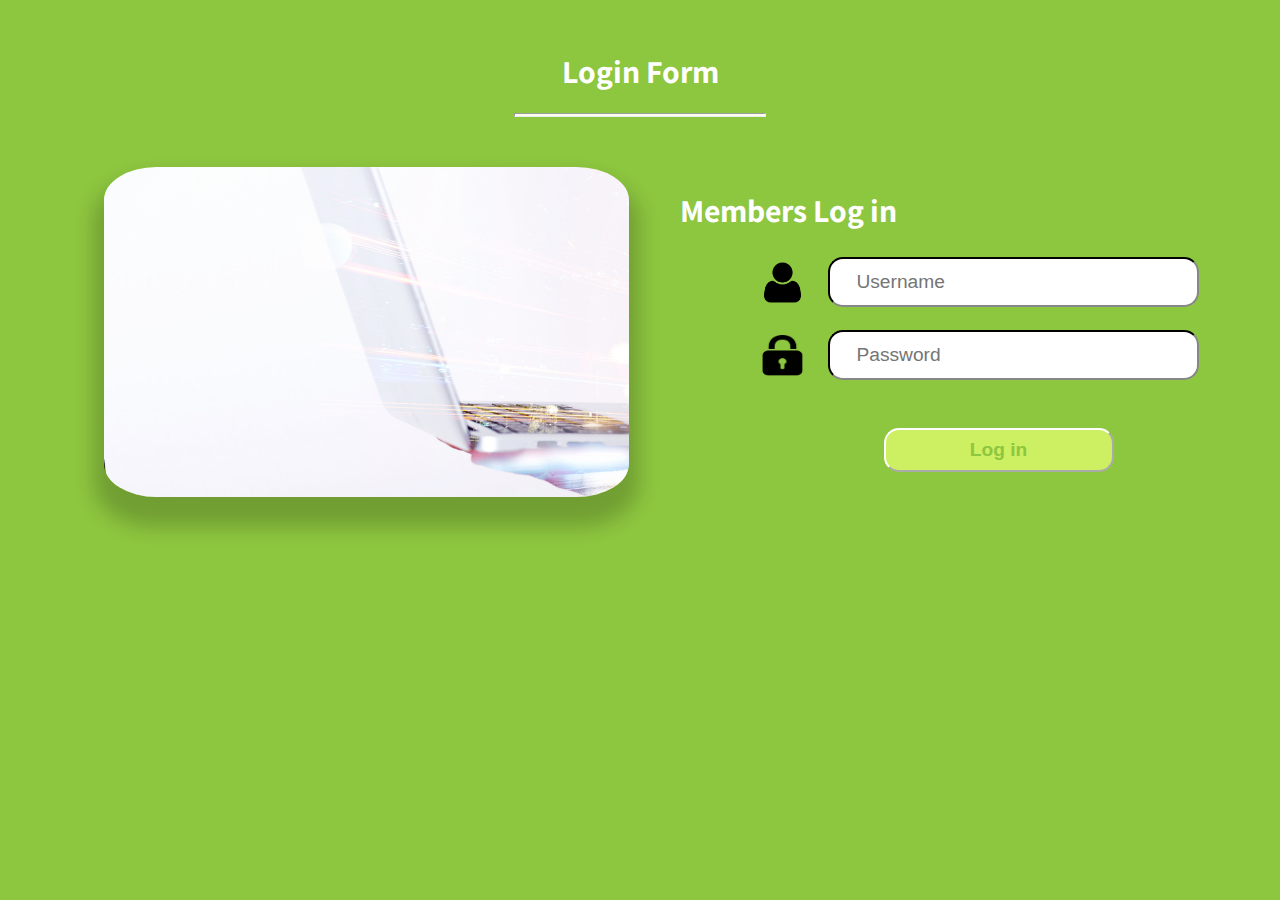
==== commit 274b080e: "fixed code" ====
--- a/index.html
+++ b/index.html
@@ -12,7 +12,7 @@
 
 <body>
     <div class="headerMobile">
-        <img width="194" height="70" src="./assets/image/logo AIS/Advanc_logo.png">
+        <img width="194" height="70" src="assets/image/logo AIS/Advanc_logo.png">
     </div>
 
     <div class="header">
@@ -31,22 +31,22 @@
                     
                     <div class="logoMobile">
                         <div>
-                            <img class="lock" src="./assets/image/icon - page login (Register)/lock.png">
+                            <img class="lock" src="/assets/image/icon - page login (Register)/lock.png">
                         </div>
                         <div>
                             <h1 class="textmember" > Members Log in</h1>
                         </div>
                     </div >
 
-                    <div class="logoPage">
+                    <div class="HeaderMember">
                         <h1> Members Log in</h1>
                     </div>
                     
                     <div class="username">
                         <div class="imgIcon">
-                            <img class="iconPage" src="./assets/image/icon - page login (Register)/user-icon-symbol-vector-300x300.png">
+                            <img class="iconPage" src="/assets/image/icon - page login (Register)/user-icon-symbol-vector-300x300.png">
                         </div>
-                        <div class="text1">
+                        <div class="inputText">
                             <input type="text" placeholder="  Username" id="username" required>
                         </div>   
                     </div>
@@ -55,9 +55,9 @@
 
                     <div class="password">
                         <div class="imgIcon">
-                            <img class="iconPage" src="./assets/image/icon - page login (Register)/lock.png">
+                            <img class="iconPage" src="/assets/image/icon - page login (Register)/lock.png">
                         </div>
-                        <div class="text1">
+                        <div class="inputText">
                             <input type="text" placeholder="  Password" id="password" required>
                         </div>
                     </div>
@@ -70,7 +70,7 @@
                         <div>
                         <button id="myBtn" class="btnLogin">Log in</button>     
 
-                        <div id="myModal" class="modal">
+                        <div id="ModalLoading" class="modalLoading">
                             <div class="modal-content">
                                 <span class="close">&times;</span>
                                 
@@ -83,7 +83,7 @@
                             </div>
                         </div>
 
-                        <div id="myModal2" class="modal">
+                        <div id="ModalSuccess" class="modalLoading">
                             <div class="modal-content">
                                 <span class="close2">&times;</span>
                                     
--- a/prototype.css
+++ b/prototype.css
@@ -31,10 +31,10 @@
 .iconPage{
   border-radius: 0%;
   max-width: 100%; 
-  height: 44px;
-  width: 44px;
+  height: 41px;
+  width: 41px;
   box-shadow: 0px 0px 0px 0px;
-  margin: 0px 20px 0px 0px;
+  margin: 10px 20px 0px 0px;
 }
 
 .logoMobile{
@@ -43,8 +43,8 @@
   text-align: left;
 }
 
-.logoPage{
-  margin: 0px 0px 0px -50px;
+.HeaderMember{
+  margin: 0px 0px 0px -340px;
 }
 
 input {
@@ -62,7 +62,7 @@
 .btnLogin {
   margin: 0px 0px 0px -80px;
   max-width: 100%; 
-  width: 365px;
+  width: 230px;
   height: 44px;
   font-size: 120%;
   font-weight: bold;
@@ -76,16 +76,14 @@
 
 .loginSuccess {
   max-width: 100%; 
-  width: 365px;
-  height: 44px;
   font-size: 150%;
   font-weight: bold;
   color: #ffffff;
-  border-color: #ffffff;
   background-color: #32A432;
-  border-radius: 5px;
-  text-align: center;
-  padding:8px; 
+  border-radius: 4px;
+  text-align: center;
+  padding:8px 70PX; 
+  font-family: assistant;
 }
   
   /* form login*/
@@ -128,7 +126,7 @@
   grid-template-columns: 25% 75%;
 }
 
-.text1{
+.inputText{
   text-align: left;
   width: 365px;
   height: 44px;
@@ -147,7 +145,7 @@
   grid-area: btn;
   text-align: center;
   max-width: 100%;
-  margin: 0px 0px 0px 30px;
+  margin: 30px 0px 0px 30px;
 }
 
 .p1 {
@@ -174,7 +172,7 @@
   margin: -1px 0px 0px 0px;
 }
 
-.modal {
+.modalLoading {
   display: none; 
   position: fixed; /* Stay in place */
   z-index: 1; /* Sit on top */
@@ -499,14 +497,14 @@
   .imgIcon{
     display: none;
   }
-  .logoPage{
+  .HeaderMember{
     display: none;
   }
   .space{
     display: none;
   }
 
-  .text1{
+  .inputText{
     display: block;
   }
 
@@ -565,16 +563,14 @@
 
   .loginSuccess {
     max-width: 100%; 
-    width: 365px;
-    height: 44px;
-    font-size: 120%;
+    font-size: 150%;
     font-weight: bold;
     color: #ffffff;
-    border-color: #ffffff;
     background-color: #32A432;
-    border-radius: 5px;
+    border-radius: 4px;
     text-align: center;
-    padding:8px; 
+    padding:8px 70PX; 
+    font-family: assistant;
   }
 
   .modal-content {
